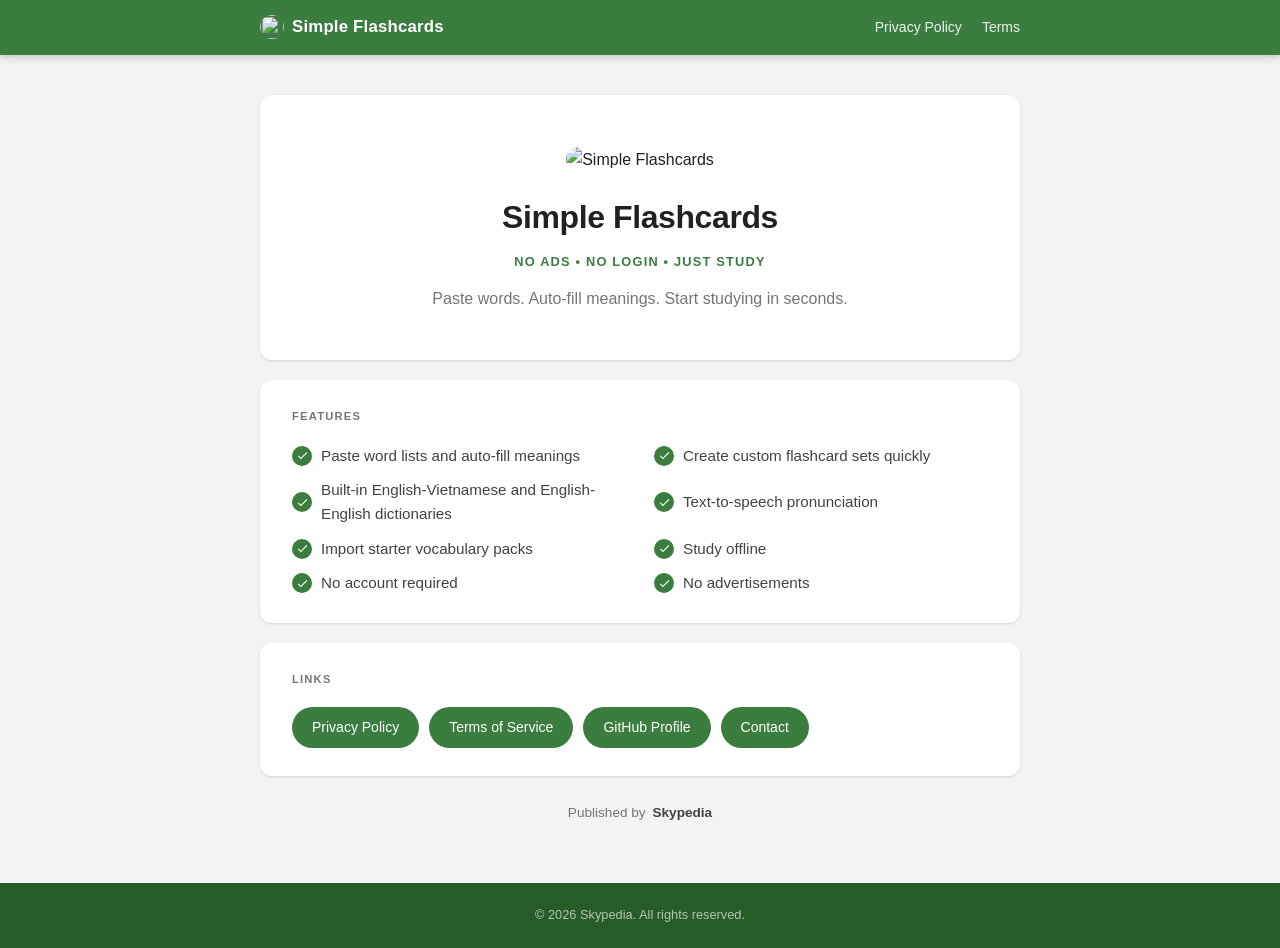
==== index.html @ 7ae87c50 "Enhance metadata and descriptions across HTML files; add Open Graph and Twitter tags for better shar" ====
<!doctype html>
<html lang="en">
  <head>
    <meta charset="UTF-8" />
    <meta name="viewport" content="width=device-width, initial-scale=1.0" />
    <title>Simple Flashcards – Vocabulary Learning App</title>
    <meta
      name="description"
      content="Paste words and instantly create flashcards with auto-filled meanings. Free, offline, no ads, and no account required."
    />
    <link rel="stylesheet" href="styles.css" />
    <link rel="icon" href="app-icon.png" type="image/png" />

    <!-- Open Graph / Facebook -->
    <meta property="og:type" content="website" />
    <meta property="og:title" content="Simple Flashcards – Vocabulary Learning App" />
    <meta property="og:description" content="Paste words and instantly create flashcards with auto-filled meanings. Free, offline, no ads, and no account required." />
    <meta property="og:image" content="app-icon.png" />

    <!-- Twitter -->
    <meta property="twitter:card" content="summary" />
    <meta property="twitter:title" content="Simple Flashcards – Vocabulary Learning App" />
    <meta property="twitter:description" content="Paste words and instantly create flashcards with auto-filled meanings. Free, offline, no ads, and no account required." />
    <meta property="twitter:image" content="app-icon.png" />
  </head>
  <body>
    <header>
      <div class="container">
        <a href="index.html" class="site-title" id="nav-brand"
          ><img src="app-icon-header.webp" alt="" class="nav-icon" />Simple
          Flashcards</a
        >
        <nav>
          <a href="privacy-policy.html" id="nav-privacy">Privacy Policy</a>
          <a href="terms.html" id="nav-terms">Terms</a>
        </nav>
      </div>
    </header>

    <main>
      <div class="container">
        <div class="hero">
          <img src="app-icon.webp" alt="Simple Flashcards" class="app-icon" />
          <h1>Simple Flashcards</h1>
          <p class="tagline">No Ads &bull; No Login &bull; Just Study</p>
          <p class="description">
            Paste words. Auto-fill meanings. Start studying in seconds.
          </p>
        </div>

        <div class="card features">
          <h2 class="card-title">Features</h2>
          <ul>
            <li>Paste word lists and auto-fill meanings</li>
            <li>Create custom flashcard sets quickly</li>
            <li>Built-in English-Vietnamese and English-English dictionaries</li>
            <li>Text-to-speech pronunciation</li>
            <li>Import starter vocabulary packs</li>
            <li>Study offline</li>
            <li>No account required</li>
            <li>No advertisements</li>
          </ul>
        </div>

        <div class="card links-section">
          <h2 class="card-title">Links</h2>
          <div class="link-list">
            <a href="privacy-policy.html" id="link-privacy">Privacy Policy</a>
            <a href="terms.html" id="link-terms">Terms of Service</a>
            <a
              href="https://github.com/skypediacode"
              target="_blank"
              rel="noopener"
              id="link-github"
              >GitHub Profile</a
            >
            <a href="mailto:skypediacode@gmail.com" id="link-contact">Contact</a>
          </div>
        </div>

        <p class="publisher-strip">Published by <strong>Skypedia</strong></p>
      </div>
    </main>

    <footer>
      <div class="container">
        <p>&copy; 2026 Skypedia. All rights reserved.</p>
      </div>
    </footer>
  </body>
</html>
---- styles.css ----
* {
  box-sizing: border-box;
  margin: 0;
  padding: 0;
}

:root {
  --green: #3a7d3f;
  --green-dark: #265c2a;
  --green-mid: #4a8f4f;
  --green-light: #eaf4eb;
  --yellow: #f9a825;
  --bg: #f1f3f4;
  --white: #ffffff;
  --text: #212121;
  --text-mid: #424242;
  --text-muted: #757575;
  --border: #e0e0e0;
  --shadow-sm: 0 1px 3px rgba(0, 0, 0, 0.08), 0 1px 2px rgba(0, 0, 0, 0.05);
  --shadow-md: 0 4px 16px rgba(0, 0, 0, 0.12), 0 2px 6px rgba(0, 0, 0, 0.07);
  --radius: 12px;
}

body {
  font-family:
    -apple-system, BlinkMacSystemFont, "Segoe UI", Roboto, Oxygen, Ubuntu,
    sans-serif;
  background: var(--bg);
  color: var(--text);
  line-height: 1.6;
  min-height: 100vh;
  display: flex;
  flex-direction: column;
}

a {
  color: var(--green);
  text-decoration: none;
}

a:hover {
  text-decoration: underline;
}

/* ── Layout ──────────────────────────────────────────── */

.container {
  max-width: 800px;
  margin: 0 auto;
  padding: 0 20px;
  width: 100%;
}

main {
  flex: 1;
  padding: 40px 0 60px;
}

/* ── Header ──────────────────────────────────────────── */

header {
  background: var(--green);
  padding: 14px 0;
  box-shadow: 0 2px 8px rgba(0, 0, 0, 0.2);
}

header .container {
  display: flex;
  align-items: center;
  justify-content: space-between;
  gap: 12px;
}

.site-title {
  font-size: 1.05rem;
  font-weight: 600;
  color: #fff;
  letter-spacing: 0.2px;
  display: inline-flex;
  align-items: center;
  gap: 8px;
}

.nav-icon {
  width: 24px;
  height: 24px;
  border-radius: 50%;
  flex-shrink: 0;
}

.site-title:hover {
  text-decoration: none;
  opacity: 0.9;
}

nav {
  display: flex;
  gap: 20px;
}

nav a {
  color: rgba(255, 255, 255, 0.9);
  font-size: 0.875rem;
  font-weight: 500;
}

nav a:hover {
  color: #fff;
  text-decoration: none;
}

/* ── Hero ────────────────────────────────────────────── */

.hero {
  background: var(--white);
  text-align: center;
  padding: 52px 28px 48px;
  border-radius: var(--radius);
  margin-bottom: 20px;
  box-shadow: var(--shadow-sm);
}

.app-icon {
  width: 96px;
  height: 96px;
  border-radius: 24px;
  margin-bottom: 20px;
}

.hero h1 {
  font-size: 2rem;
  font-weight: 700;
  color: var(--text);
  letter-spacing: -0.4px;
  margin-bottom: 8px;
}

.hero .tagline {
  font-size: 0.8rem;
  font-weight: 700;
  letter-spacing: 1.2px;
  text-transform: uppercase;
  color: var(--green);
  margin-bottom: 14px;
}

.hero .description {
  font-size: 1rem;
  color: var(--text-muted);
  max-width: 420px;
  margin: 0 auto;
}

/* ── Cards ───────────────────────────────────────────── */

.card {
  background: var(--white);
  border-radius: var(--radius);
  padding: 28px 32px;
  margin-bottom: 20px;
  box-shadow: var(--shadow-sm);
}

.card-title {
  font-size: 0.7rem;
  font-weight: 700;
  letter-spacing: 1.2px;
  text-transform: uppercase;
  color: var(--text-muted);
  margin-bottom: 18px;
}

/* ── Features ────────────────────────────────────────── */

.features ul {
  list-style: none;
  display: grid;
  grid-template-columns: 1fr 1fr;
  gap: 10px 28px;
}

.features ul li {
  display: flex;
  align-items: center;
  gap: 9px;
  font-size: 0.95rem;
  color: var(--text-mid);
}

.features ul li::before {
  content: "";
  flex-shrink: 0;
  width: 20px;
  height: 20px;
  border-radius: 50%;
  background: var(--green)
    url("data:image/svg+xml,%3Csvg xmlns='http://www.w3.org/2000/svg' viewBox='0 0 24 24'%3E%3Cpath fill='white' d='M9 16.17L4.83 12l-1.42 1.41L9 19 21 7l-1.41-1.41z'/%3E%3C/svg%3E")
    center / 13px no-repeat;
}

/* ── Links ───────────────────────────────────────────── */

.link-list {
  display: flex;
  flex-wrap: wrap;
  gap: 10px;
}

.link-list a {
  display: inline-block;
  padding: 9px 20px;
  background: var(--green);
  color: #fff;
  border-radius: 24px;
  font-size: 0.875rem;
  font-weight: 500;
  transition:
    background 0.15s ease,
    transform 0.1s ease,
    box-shadow 0.15s ease;
}

.link-list a:hover {
  background: var(--green-dark);
  text-decoration: none;
  transform: translateY(-1px);
  box-shadow: 0 4px 10px rgba(0, 0, 0, 0.15);
}

/* ── Publisher strip ─────────────────────────────────── */

.publisher-strip {
  text-align: center;
  padding-top: 6px;
  color: var(--text-muted);
  font-size: 0.85rem;
}

.publisher-strip strong {
  color: var(--text-mid);
  margin-left: 3px;
}

/* ── Inner page header ───────────────────────────────── */

.page-header {
  margin-bottom: 28px;
  padding-bottom: 18px;
  border-bottom: 2px solid var(--green);
}

.page-header h1 {
  font-size: 1.7rem;
  font-weight: 700;
  color: var(--green);
  margin-bottom: 4px;
}

.page-header .updated {
  font-size: 0.8rem;
  color: var(--text-muted);
}

/* ── Prose (policy / terms pages) ───────────────────── */

.prose p {
  color: var(--text-mid);
  margin-bottom: 14px;
  font-size: 0.95rem;
}

.prose h2 {
  font-size: 1rem;
  font-weight: 600;
  color: var(--text);
  margin: 28px 0 10px;
}

.prose h2:first-child {
  margin-top: 0;
}

.prose ul {
  list-style: none;
  margin-bottom: 14px;
}

.prose ul li {
  display: flex;
  gap: 10px;
  color: var(--text-mid);
  margin-bottom: 8px;
  font-size: 0.95rem;
  align-items: flex-start;
}

.prose ul li::before {
  content: "";
  flex-shrink: 0;
  width: 20px;
  height: 20px;
  margin-top: 1px;
  border-radius: 50%;
  background: var(--green)
    url("data:image/svg+xml,%3Csvg xmlns='http://www.w3.org/2000/svg' viewBox='0 0 24 24'%3E%3Cpath fill='white' d='M9 16.17L4.83 12l-1.42 1.41L9 19 21 7l-1.41-1.41z'/%3E%3C/svg%3E")
    center / 13px no-repeat;
}

.prose .note {
  background: var(--green-light);
  border-left: 3px solid var(--green);
  border-radius: 0 6px 6px 0;
  padding: 13px 16px;
  margin-top: 24px;
  font-size: 0.875rem;
  color: var(--text-mid);
}

.prose .contact-block {
  margin-top: 20px;
  padding-top: 18px;
  border-top: 1px solid var(--border);
}

.prose .contact-block p {
  margin-bottom: 2px;
}

/* ── Footer ──────────────────────────────────────────── */

footer {
  background: var(--green-dark);
  padding: 22px 0;
  text-align: center;
}

footer p {
  font-size: 0.8rem;
  color: rgba(255, 255, 255, 0.65);
}

/* ── Responsive ──────────────────────────────────────── */

@media (max-width: 600px) {
  .hero {
    padding: 44px 20px 40px;
  }

  .hero h1 {
    font-size: 1.6rem;
  }

  .app-icon {
    width: 80px;
    height: 80px;
    border-radius: 18px;
  }

  .card {
    padding: 22px 18px;
  }

  .features ul {
    grid-template-columns: 1fr;
  }

  header .container {
    flex-direction: row;
    align-items: center;
  }

  nav {
    gap: 16px;
  }
}
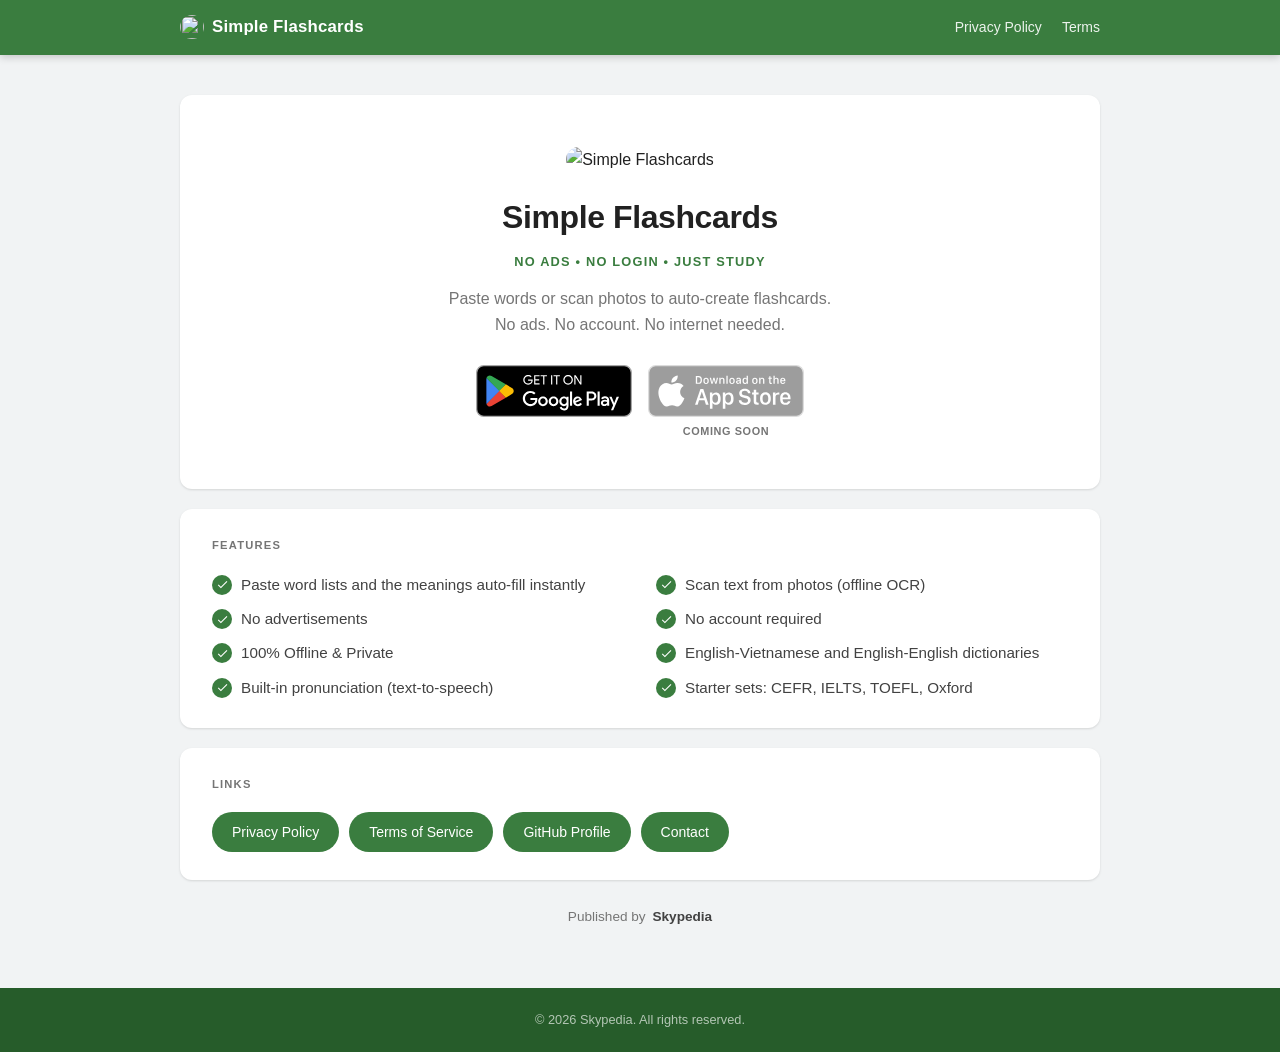
==== commit a18abf3c: "Add SVG icons for Google Play store badges and update index.html with store links - Created dark and" ====
--- a/index.html
+++ b/index.html
@@ -9,18 +9,30 @@
       content="Paste words and instantly create flashcards with auto-filled meanings. Free, offline, no ads, and no account required."
     />
     <link rel="stylesheet" href="styles.css" />
-    <link rel="icon" href="app-icon.png" type="image/png" />
+    <link rel="icon" href="favicon.webp" type="image/webp" />
 
     <!-- Open Graph / Facebook -->
     <meta property="og:type" content="website" />
-    <meta property="og:title" content="Simple Flashcards – Vocabulary Learning App" />
-    <meta property="og:description" content="Paste words and instantly create flashcards with auto-filled meanings. Free, offline, no ads, and no account required." />
+    <meta
+      property="og:title"
+      content="Simple Flashcards – Vocabulary Learning App"
+    />
+    <meta
+      property="og:description"
+      content="Paste words and instantly create flashcards with auto-filled meanings. Free, offline, no ads, and no account required."
+    />
     <meta property="og:image" content="app-icon.png" />
 
     <!-- Twitter -->
     <meta property="twitter:card" content="summary" />
-    <meta property="twitter:title" content="Simple Flashcards – Vocabulary Learning App" />
-    <meta property="twitter:description" content="Paste words and instantly create flashcards with auto-filled meanings. Free, offline, no ads, and no account required." />
+    <meta
+      property="twitter:title"
+      content="Simple Flashcards – Vocabulary Learning App"
+    />
+    <meta
+      property="twitter:description"
+      content="Paste words and instantly create flashcards with auto-filled meanings. Free, offline, no ads, and no account required."
+    />
     <meta property="twitter:image" content="app-icon.png" />
   </head>
   <body>
@@ -44,21 +56,48 @@
           <h1>Simple Flashcards</h1>
           <p class="tagline">No Ads &bull; No Login &bull; Just Study</p>
           <p class="description">
-            Paste words. Auto-fill meanings. Start studying in seconds.
+            Paste words or scan photos to auto-create flashcards.<br />
+            No ads. No account. No internet needed.
           </p>
+
+          <div class="store-buttons">
+            <a
+              href="https://play.google.com/store/apps/details?id=com.skypedia.flashcards"
+              target="_blank"
+              rel="noopener"
+              id="link-play-store"
+              class="store-badge-link"
+            >
+              <img
+                src="Store=Google%20Play,%20Type=Dark,%20Language=English.svg"
+                alt="Get it on Google Play"
+                class="store-badge"
+              />
+            </a>
+            <div class="store-badge-coming">
+              <img
+                src="Store=App%20Store,%20Type=Dark,%20Language=English.svg"
+                alt="Download on the App Store"
+                class="store-badge"
+              />
+              <span class="store-badge-soon">Coming soon</span>
+            </div>
+          </div>
         </div>
 
         <div class="card features">
           <h2 class="card-title">Features</h2>
           <ul>
-            <li>Paste word lists and auto-fill meanings</li>
-            <li>Create custom flashcard sets quickly</li>
-            <li>Built-in English-Vietnamese and English-English dictionaries</li>
-            <li>Text-to-speech pronunciation</li>
-            <li>Import starter vocabulary packs</li>
-            <li>Study offline</li>
+            <li>Paste word lists and the meanings auto-fill instantly</li>
+            <li>Scan text from photos (offline OCR)</li>
+            <li>No advertisements</li>
             <li>No account required</li>
-            <li>No advertisements</li>
+            <li>100% Offline & Private</li>
+            <li>English-Vietnamese and English-English dictionaries</li>
+            <li>Built-in pronunciation (text-to-speech)</li>
+            <li>Starter sets: CEFR, IELTS, TOEFL, Oxford</li>
+            <!-- <li>Set custom meanings for any word</li>
+            <li>Tap to flip &bull; Swipe to navigate</li> -->
           </ul>
         </div>
 
@@ -74,7 +113,9 @@
               id="link-github"
               >GitHub Profile</a
             >
-            <a href="mailto:skypediacode@gmail.com" id="link-contact">Contact</a>
+            <a href="mailto:skypediacode@gmail.com" id="link-contact"
+              >Contact</a
+            >
           </div>
         </div>
 
--- a/styles.css
+++ b/styles.css
@@ -45,7 +45,7 @@
 /* ── Layout ──────────────────────────────────────────── */
 
 .container {
-  max-width: 800px;
+  max-width: 960px;
   margin: 0 auto;
   padding: 0 20px;
   width: 100%;
@@ -151,6 +151,56 @@
   margin: 0 auto;
 }
 
+/* ── Store badges ────────────────────────────────────── */
+
+.store-buttons {
+  display: flex;
+  gap: 16px;
+  justify-content: center;
+  align-items: flex-start;
+  flex-wrap: wrap;
+  margin-top: 28px;
+}
+
+.store-badge-link {
+  display: inline-block;
+  transition:
+    transform 0.15s ease,
+    opacity 0.15s ease;
+}
+
+.store-badge-link:hover {
+  transform: translateY(-2px);
+  opacity: 0.88;
+  text-decoration: none;
+}
+
+.store-badge {
+  height: 52px;
+  width: auto;
+  display: block;
+}
+
+.store-badge-coming {
+  display: flex;
+  flex-direction: column;
+  align-items: center;
+  gap: 6px;
+}
+
+.store-badge-coming .store-badge {
+  opacity: 0.38;
+  filter: grayscale(20%);
+}
+
+.store-badge-soon {
+  font-size: 0.68rem;
+  font-weight: 600;
+  letter-spacing: 0.6px;
+  text-transform: uppercase;
+  color: var(--text-muted);
+}
+
 /* ── Cards ───────────────────────────────────────────── */
 
 .card {
@@ -176,7 +226,7 @@
   list-style: none;
   display: grid;
   grid-template-columns: 1fr 1fr;
-  gap: 10px 28px;
+  gap: 10px 32px;
 }
 
 .features ul li {
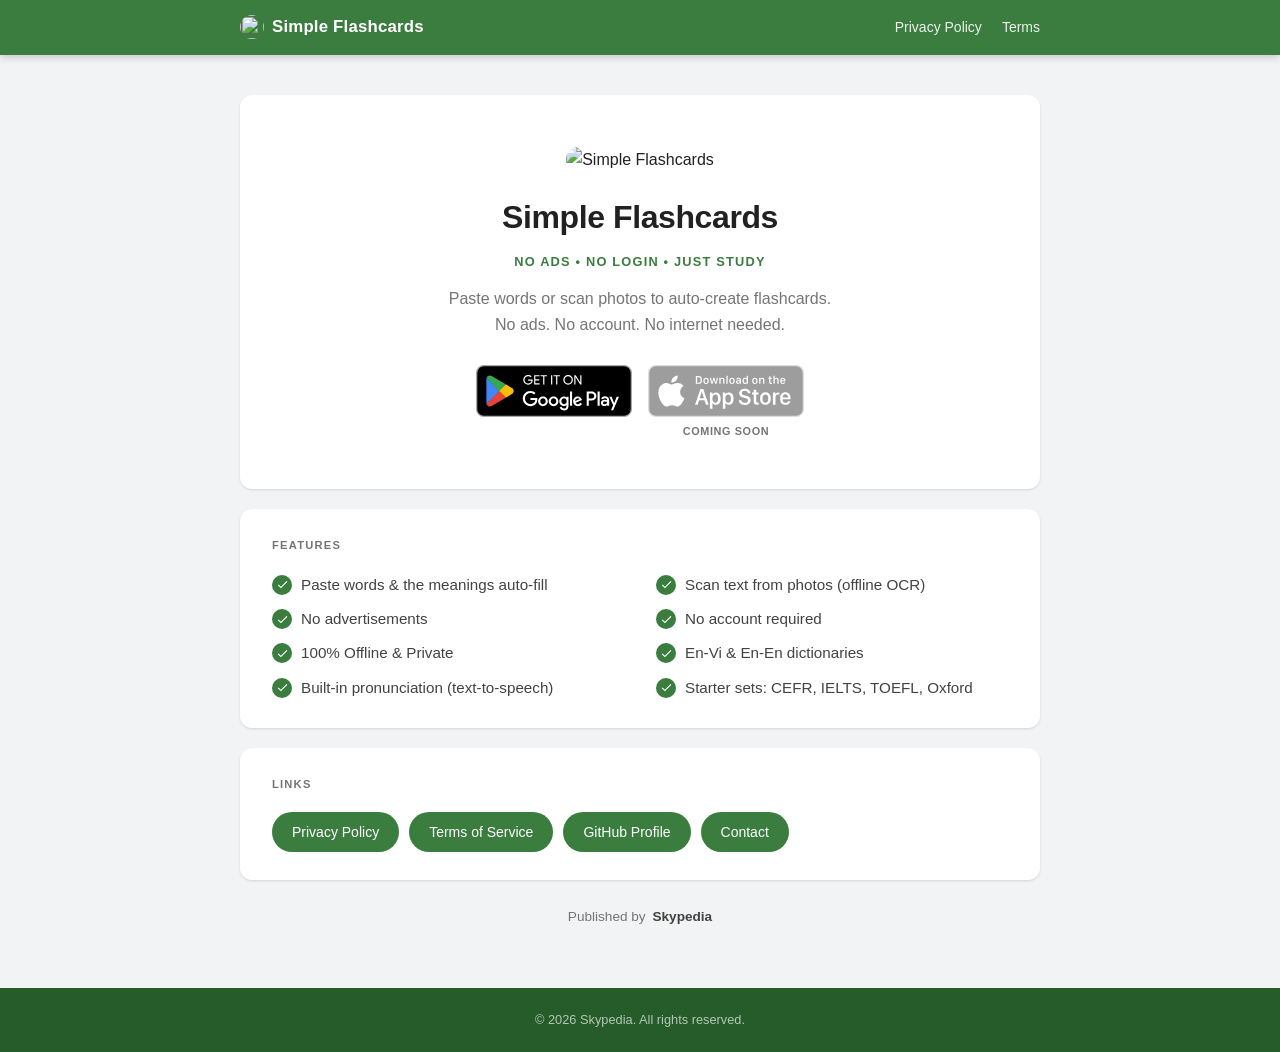
==== commit 26cb832c: "Refine feature descriptions for clarity and update container max-width for improved layout" ====
--- a/index.html
+++ b/index.html
@@ -88,12 +88,12 @@
         <div class="card features">
           <h2 class="card-title">Features</h2>
           <ul>
-            <li>Paste word lists and the meanings auto-fill instantly</li>
+            <li>Paste words & the meanings auto-fill</li>
             <li>Scan text from photos (offline OCR)</li>
             <li>No advertisements</li>
             <li>No account required</li>
             <li>100% Offline & Private</li>
-            <li>English-Vietnamese and English-English dictionaries</li>
+            <li>En-Vi & En-En dictionaries</li>
             <li>Built-in pronunciation (text-to-speech)</li>
             <li>Starter sets: CEFR, IELTS, TOEFL, Oxford</li>
             <!-- <li>Set custom meanings for any word</li>
--- a/styles.css
+++ b/styles.css
@@ -45,7 +45,7 @@
 /* ── Layout ──────────────────────────────────────────── */
 
 .container {
-  max-width: 960px;
+  max-width: 840px;
   margin: 0 auto;
   padding: 0 20px;
   width: 100%;
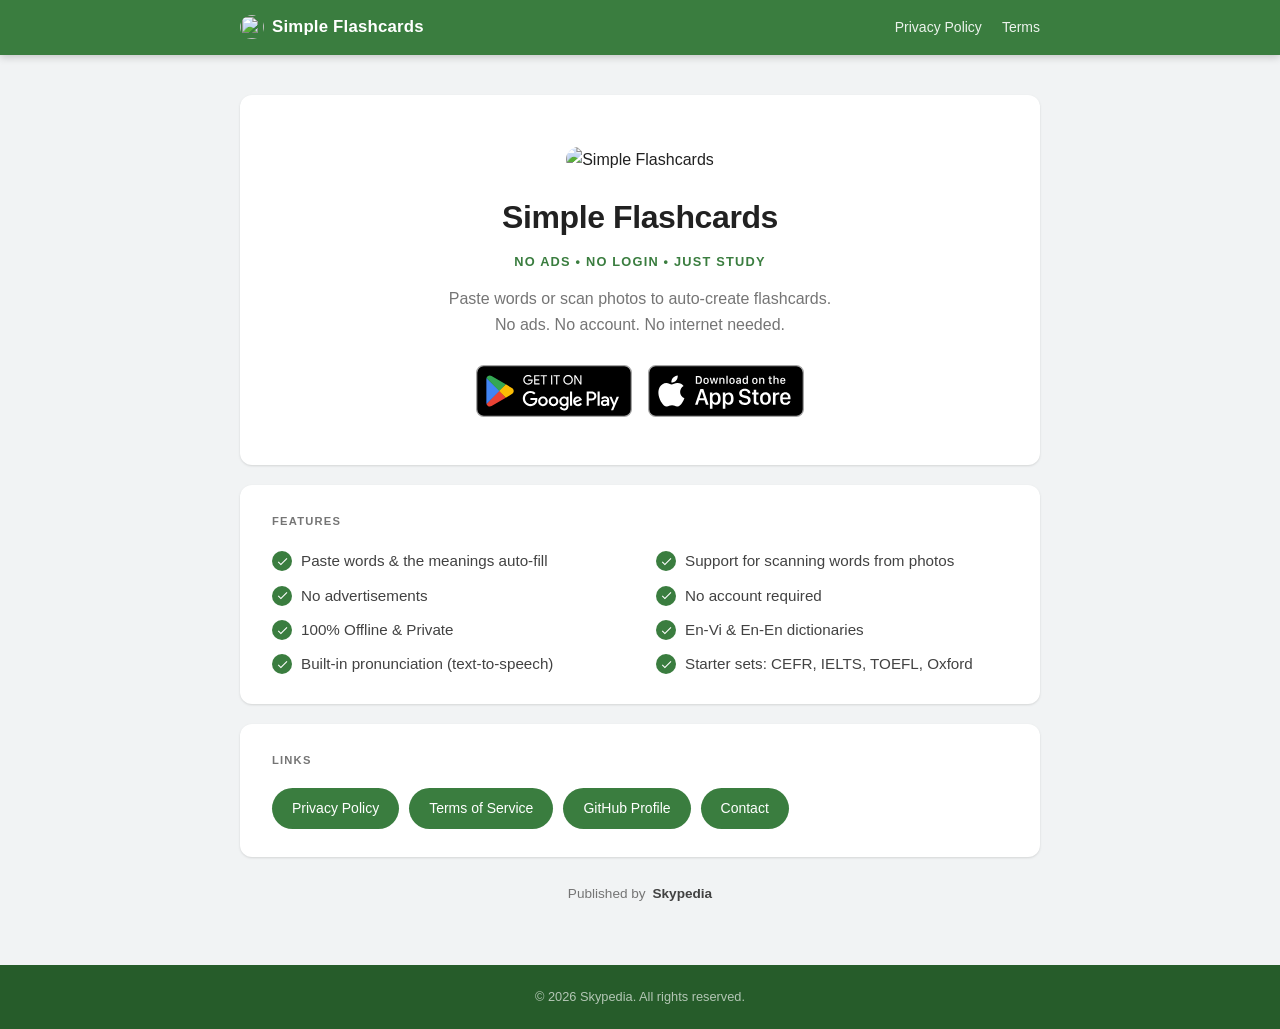
==== commit 678ae13a: "Add App Store link for download and remove "Coming soon" message" ====
--- a/index.html
+++ b/index.html
@@ -74,14 +74,19 @@
                 class="store-badge"
               />
             </a>
-            <div class="store-badge-coming">
+            <a
+              href="https://apps.apple.com/vn/app/simple-flashcards-h%E1%BB%8Dc-t%E1%BB%AB-v%E1%BB%B1ng/id6783309019"
+              target="_blank"
+              rel="noopener"
+              id="link-app-store"
+              class="store-badge-link"
+            >
               <img
                 src="Store=App%20Store,%20Type=Dark,%20Language=English.svg"
                 alt="Download on the App Store"
                 class="store-badge"
               />
-              <span class="store-badge-soon">Coming soon</span>
-            </div>
+            </a>
           </div>
         </div>
 
@@ -89,7 +94,7 @@
           <h2 class="card-title">Features</h2>
           <ul>
             <li>Paste words & the meanings auto-fill</li>
-            <li>Scan text from photos (offline OCR)</li>
+            <li>Support for scanning words from photos</li>
             <li>No advertisements</li>
             <li>No account required</li>
             <li>100% Offline & Private</li>
